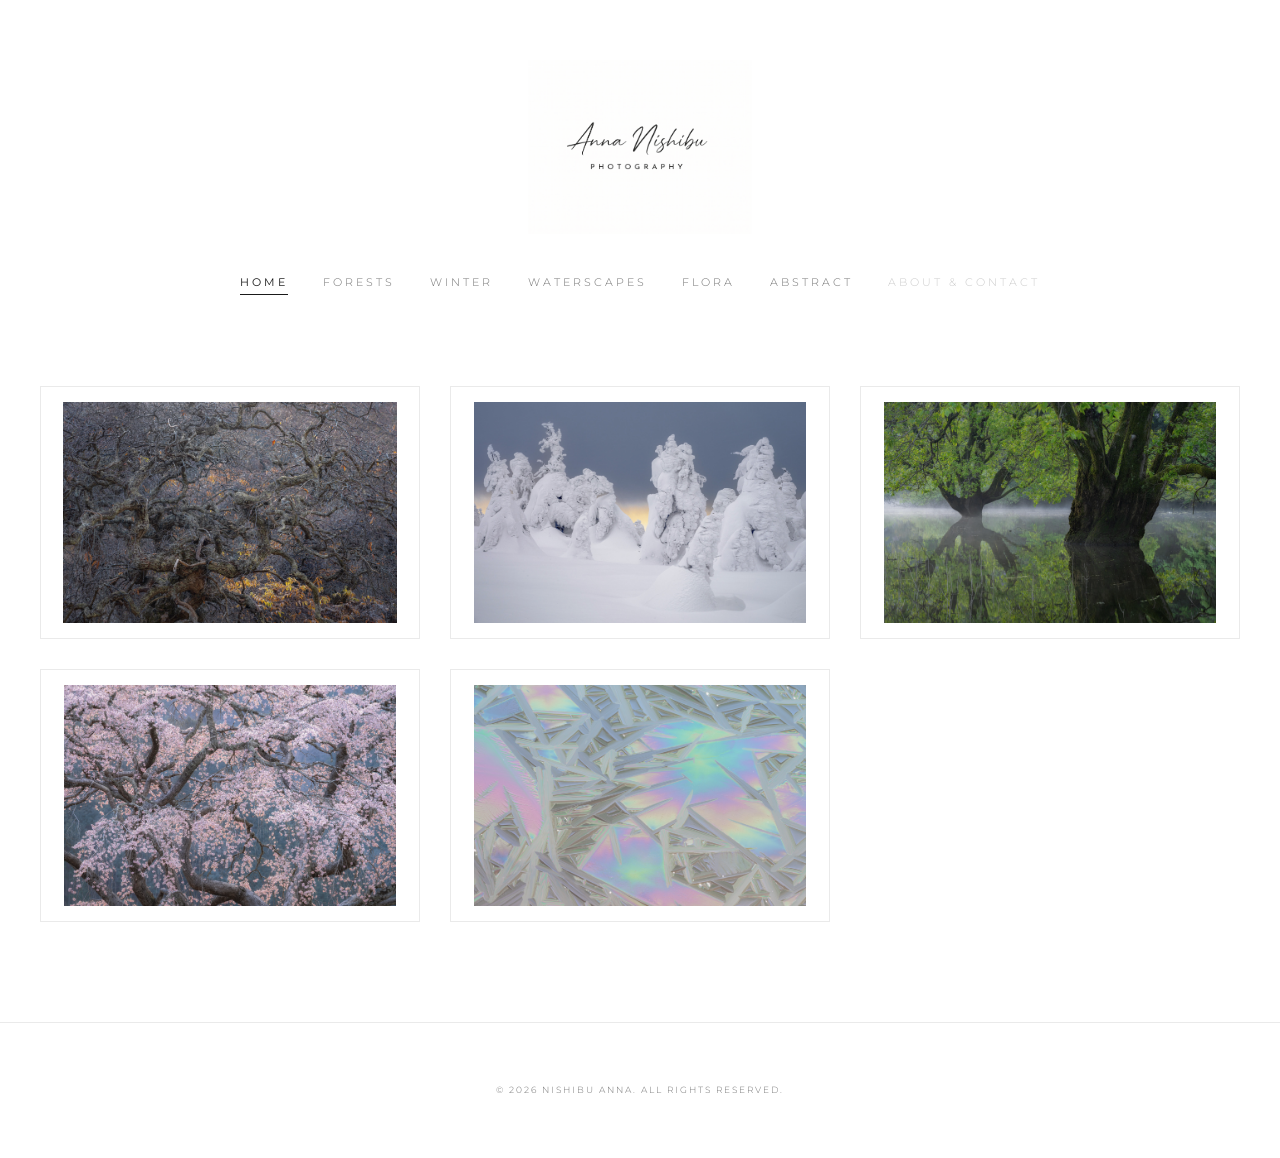
==== index.html @ f33d3ad3 "initial commit" ====
<!DOCTYPE html>
<html lang="ja">
<head>
    <meta charset="UTF-8">
    <meta name="viewport" content="width=device-width, initial-scale=1.0">
    <title>Nishibu Anna Photography | Portfolio</title>
    <meta name="description" content="Nishibu Anna's photography portfolio. Capturing forests, winter mountains, streams, flora, and nature abstracts with a minimalist and chic aesthetic.">
    <link rel="stylesheet" href="style.css">
</head>
<body>

    <header>
        <div class="logo-container">
            <a href="index.html">
                <img src="images/logo.png" alt="Nishibu Anna Photography Logo">
            </a>
        </div>
        <nav class="main-nav">
            <ul>
                <li><a href="index.html" class="active">Home</a></li>
                <li><a href="gallery.html?genre=forest">Forests</a></li>
                <li><a href="gallery.html?genre=winter">Winter</a></li>
                <li><a href="gallery.html?genre=water">Waterscapes</a></li>
                <li><a href="gallery.html?genre=flora">Flora</a></li>
                <li><a href="gallery.html?genre=abstract">Abstract</a></li>
                <li><a href="about.html" class="nav-disabled">About & Contact</a></li>
            </ul>
        </nav>
    </header>

    <main>
        <section class="showcase-grid fade-in">
            <!-- Forest Genre -->
            <div class="genre-card" onclick="location.href='gallery.html?genre=forest'">
                <img src="images/forest_top.jpg" alt="Forests & Woodlands Photography Cover">
                <div class="genre-card-overlay">
                    <h2 class="genre-title">FORESTS</h2>
                    <span class="genre-subtitle">View Gallery</span>
                </div>
            </div>
            
            <!-- Winter Genre -->
            <div class="genre-card" onclick="location.href='gallery.html?genre=winter'">
                <img src="images/winter_top.jpg" alt="Snow & Winter Landscapes Photography Cover">
                <div class="genre-card-overlay">
                    <h2 class="genre-title">WINTER</h2>
                    <span class="genre-subtitle">View Gallery</span>
                </div>
            </div>

            <!-- Water Genre -->
            <div class="genre-card" onclick="location.href='gallery.html?genre=water'">
                <img src="images/water_top.jpg" alt="Waterscapes & Streams Photography Cover">
                <div class="genre-card-overlay">
                    <h2 class="genre-title">WATERSCAPES</h2>
                    <span class="genre-subtitle">View Gallery</span>
                </div>
            </div>

            <!-- Flora Genre -->
            <div class="genre-card" onclick="location.href='gallery.html?genre=flora'">
                <img src="images/flora_top.jpg" alt="Flora & Blossoms Photography Cover">
                <div class="genre-card-overlay">
                    <h2 class="genre-title">FLORA</h2>
                    <span class="genre-subtitle">View Gallery</span>
                </div>
            </div>

            <!-- Abstract Genre -->
            <div class="genre-card" onclick="location.href='gallery.html?genre=abstract'">
                <img src="images/abstract_top.jpg" alt="Nature Abstract & Patterns Photography Cover">
                <div class="genre-card-overlay">
                    <h2 class="genre-title">ABSTRACT</h2>
                    <span class="genre-subtitle">View Gallery</span>
                </div>
            </div>
        </section>
    </main>

    <footer>
        <p class="footer-text">&copy; 2026 Nishibu Anna. All Rights Reserved.</p>
    </footer>

    <script src="main.js"></script>
</body>
</html>
---- style.css ----
/* Google Fonts Import */
@import url('https://fonts.googleapis.com/css2?family=Cormorant+Garamond:ital,wght@0,300;0,400;0,500;1,300&family=Montserrat:wght@200;300;400;500&display=swap');

:root {
    --bg-color: #ffffff;
    --bg-alt: #fafafa;
    --text-color: #1a1a1a;
    --text-muted: #767676;
    --border-color: #eaeaea;
    --accent-color: #8c786c; /* シックなウォームトープ */
    --font-serif: 'Cormorant Garamond', Georgia, serif;
    --font-sans: 'Montserrat', -apple-system, BlinkMacSystemFont, "Segoe UI", Roboto, sans-serif;
    --transition-smooth: all 0.7s cubic-bezier(0.16, 1, 0.3, 1);
    --transition-quick: all 0.3s ease;
}

/* Reset and Base Styles */
* {
    box-sizing: border-box;
    margin: 0;
    padding: 0;
}

html {
    scroll-behavior: smooth;
    background-color: var(--bg-color);
}

body {
    font-family: var(--font-serif);
    color: var(--text-color);
    background-color: var(--bg-color);
    line-height: 1.6;
    -webkit-font-smoothing: antialiased;
    overflow-x: hidden;
}

/* Scrollbar styling */
::-webkit-scrollbar {
    width: 6px;
    height: 6px;
}
::-webkit-scrollbar-track {
    background: var(--bg-color);
}
::-webkit-scrollbar-thumb {
    background: #e0e0e0;
    border-radius: 3px;
}
::-webkit-scrollbar-thumb:hover {
    background: #c0c0c0;
}

a {
    color: inherit;
    text-decoration: none;
    transition: var(--transition-quick);
}

/* Typography Utility */
.serif-light { font-family: var(--font-serif); font-weight: 300; }
.sans-light { font-family: var(--font-sans); font-weight: 200; letter-spacing: 2px; }

/* Layout Components */
header {
    padding: 60px 40px 30px;
    display: flex;
    flex-direction: column;
    align-items: center;
    border-bottom: 1px solid transparent;
}

/* ロゴコンテナ：横長PNG署名ロゴに対応 */
.logo-container {
    width: 540px;
    height: 174px;
    margin-bottom: 25px;
    opacity: 0.95;
    transition: var(--transition-smooth);
}

.logo-container img {
    width: 100%;
    height: 100%;
    object-fit: contain;
}

.logo-container:hover {
    opacity: 0.7;
    transform: scale(0.98);
}

.main-nav {
    margin-top: 10px;
}

.main-nav ul {
    list-style: none;
    display: flex;
    gap: 35px;
    justify-content: center;
    flex-wrap: wrap;
}

.main-nav a {
    font-family: var(--font-sans);
    font-size: 11px;
    font-weight: 300;
    letter-spacing: 3px;
    text-transform: uppercase;
    color: var(--text-muted);
    position: relative;
    padding: 6px 0;
}

.main-nav a::after {
    content: '';
    position: absolute;
    bottom: 0;
    left: 50%;
    width: 0;
    height: 1px;
    background-color: var(--text-color);
    transition: var(--transition-quick);
    transform: translateX(-50%);
}

.main-nav a:hover {
    color: var(--text-color);
}

.main-nav a:hover::after,
.main-nav a.active::after {
    width: 100%;
}

.main-nav a.active {
    color: var(--text-color);
    font-weight: 400;
}

.main-nav a.nav-disabled {
    color: #cccccc;
    cursor: not-allowed;
    pointer-events: none;
}

/* Main Content Area */
main {
    max-width: 1400px;
    margin: 0 auto;
    padding: 40px 40px 100px;
    min-height: calc(100vh - 350px);
}

/* Home Page: Genre Showcase */
.showcase-grid {
    display: grid;
    grid-template-columns: repeat(3, 1fr);
    gap: 30px;
    margin-top: 20px;
}

.genre-card {
    position: relative;
    aspect-ratio: 3 / 2;
    overflow: hidden;
    background-color: var(--bg-color);
    border: 1px solid var(--border-color);
    cursor: pointer;
    display: flex;
    justify-content: center;
    align-items: center;
}

.genre-card img {
    width: 100%;
    height: 100%;
    object-fit: contain;
    padding: 15px;
    filter: grayscale(10%) contrast(95%);
    transition: var(--transition-smooth);
}

.genre-card-overlay {
    position: absolute;
    top: 0;
    left: 0;
    width: 100%;
    height: 100%;
    background: rgba(0, 0, 0, 0);
    display: flex;
    flex-direction: column;
    justify-content: center;
    align-items: center;
    padding: 20px;
    transition: var(--transition-smooth);
}

.genre-title {
    font-family: var(--font-serif);
    font-size: 28px;
    font-weight: 300;
    color: var(--bg-color);
    text-shadow: 0 2px 10px rgba(0,0,0,0.2);
    letter-spacing: 3px;
    margin-bottom: 8px;
    transform: translateY(15px);
    opacity: 0;
    transition: var(--transition-smooth);
}

.genre-subtitle {
    font-family: var(--font-sans);
    font-size: 9px;
    font-weight: 300;
    letter-spacing: 4px;
    text-transform: uppercase;
    color: rgba(255, 255, 255, 0.85);
    text-shadow: 0 2px 5px rgba(0,0,0,0.2);
    transform: translateY(15px);
    opacity: 0;
    transition: var(--transition-smooth);
}

.genre-card:hover img {
    transform: scale(1.02);
    filter: grayscale(0%) contrast(100%);
}

.genre-card:hover .genre-card-overlay {
    background: rgba(0, 0, 0, 0.4);
}

.genre-card:hover .genre-title {
    transform: translateY(0);
    opacity: 1;
}

.genre-card:hover .genre-subtitle {
    transform: translateY(0);
    opacity: 1;
}

/* Gallery Page: Grid Layout */
.gallery-header {
    text-align: center;
    margin-bottom: 60px;
}

.gallery-header h1 {
    font-size: 36px;
    font-weight: 300;
    letter-spacing: 3px;
    text-transform: uppercase;
    margin-bottom: 10px;
}

.gallery-header p {
    font-family: var(--font-sans);
    font-size: 11px;
    font-weight: 300;
    color: var(--text-muted);
    letter-spacing: 2px;
}

.gallery-grid {
    display: grid;
    grid-template-columns: repeat(auto-fill, minmax(360px, 1fr));
    gap: 30px;
}

.gallery-item {
    position: relative;
    overflow: hidden;
    background-color: var(--bg-alt);
    cursor: pointer;
    transition: var(--transition-quick);
    width: 100%;
    aspect-ratio: 3 / 2;
}

.gallery-item img {
    width: 100%;
    height: 100%;
    object-fit: cover;
    display: block;
    filter: grayscale(5%) contrast(98%);
    transition: var(--transition-smooth);
}

.gallery-item-info {
    position: absolute;
    top: 0;
    left: 0;
    width: 100%;
    height: 100%;
    background-color: rgba(255, 255, 255, 0.92);
    display: flex;
    flex-direction: column;
    justify-content: center;
    align-items: center;
    opacity: 0;
    transition: var(--transition-quick);
    padding: 20px;
    border: 1px solid var(--border-color);
}

.gallery-item-title {
    font-family: var(--font-serif);
    font-size: 20px;
    font-weight: 300;
    letter-spacing: 1px;
    margin-bottom: 5px;
    transform: translateY(15px);
    transition: var(--transition-smooth);
}

.gallery-item-desc {
    font-family: var(--font-sans);
    font-size: 9px;
    font-weight: 300;
    letter-spacing: 2px;
    text-transform: uppercase;
    color: var(--text-muted);
    transform: translateY(15px);
    transition: var(--transition-smooth);
}

.gallery-item:hover img {
    transform: scale(1.02);
}

.gallery-item:hover .gallery-item-info {
    opacity: 1;
}

.gallery-item:hover .gallery-item-title,
.gallery-item:hover .gallery-item-desc {
    transform: translateY(0);
}

/* Lightbox Modal */
.lightbox {
    position: fixed;
    top: 0;
    left: 0;
    width: 100%;
    height: 100%;
    background-color: rgba(255, 255, 255, 0.98);
    display: flex;
    justify-content: center;
    align-items: center;
    z-index: 1000;
    opacity: 0;
    pointer-events: none;
    transition: opacity 0.5s cubic-bezier(0.16, 1, 0.3, 1);
}

.lightbox.active {
    opacity: 1;
    pointer-events: auto;
}

.lightbox-content {
    position: relative;
    max-width: 85%;
    max-height: 80vh;
    display: flex;
    flex-direction: column;
    align-items: center;
}

.lightbox-img {
    max-width: 100%;
    max-height: 75vh;
    object-fit: contain;
    box-shadow: 0 10px 40px rgba(0,0,0,0.06);
    opacity: 0;
    transform: scale(0.97);
    transition: all 0.5s cubic-bezier(0.16, 1, 0.3, 1);
}

.lightbox.active .lightbox-img {
    opacity: 1;
    transform: scale(1);
}

.lightbox-caption {
    margin-top: 20px;
    text-align: center;
}

.lightbox-title {
    font-family: var(--font-serif);
    font-size: 18px;
    font-weight: 300;
    letter-spacing: 1px;
    margin-bottom: 2px;
}

.lightbox-desc {
    font-family: var(--font-sans);
    font-size: 9px;
    font-weight: 300;
    letter-spacing: 2px;
    text-transform: uppercase;
    color: var(--text-muted);
}

.lightbox-close {
    position: absolute;
    top: 40px;
    right: 40px;
    background: none;
    border: none;
    font-size: 24px;
    cursor: pointer;
    color: var(--text-color);
    font-family: var(--font-sans);
    font-weight: 200;
    width: 40px;
    height: 40px;
    display: flex;
    justify-content: center;
    align-items: center;
    transition: var(--transition-quick);
}

.lightbox-close:hover {
    transform: rotate(90deg) scale(1.1);
    opacity: 0.6;
}

.lightbox-nav {
    position: absolute;
    top: 50%;
    transform: translateY(-50%);
    background: none;
    border: none;
    font-size: 32px;
    font-weight: 100;
    cursor: pointer;
    color: var(--text-color);
    padding: 20px;
    transition: var(--transition-quick);
    user-select: none;
}

.lightbox-nav:hover {
    opacity: 0.5;
}

.lightbox-prev {
    left: 40px;
}

.lightbox-next {
    right: 40px;
}

/* About & Contact Page Layout */
.about-container {
    display: grid;
    grid-template-columns: 5fr 7fr;
    gap: 80px;
    align-items: start;
    margin-top: 20px;
}

.about-image {
    width: 100%;
    aspect-ratio: 3 / 4;
    overflow: hidden;
    background-color: var(--bg-alt);
}

.about-image img {
    width: 100%;
    height: 100%;
    object-fit: cover;
    filter: grayscale(15%);
}

.about-content h2 {
    font-size: 32px;
    font-weight: 300;
    letter-spacing: 1px;
    margin-bottom: 25px;
}

.about-text {
    font-size: 15px;
    color: var(--text-muted);
    margin-bottom: 40px;
    line-height: 1.8;
}

.about-text p {
    margin-bottom: 15px;
}

.contact-section h3 {
    font-size: 18px;
    font-weight: 400;
    font-family: var(--font-sans);
    letter-spacing: 2px;
    margin-bottom: 25px;
    text-transform: uppercase;
}

.contact-form {
    display: flex;
    flex-direction: column;
    gap: 25px;
}

.form-group {
    display: flex;
    flex-direction: column;
    position: relative;
}

.form-group input,
.form-group textarea {
    border: none;
    border-bottom: 1px solid #dcdcdc;
    padding: 10px 0;
    font-family: var(--font-serif);
    font-size: 15px;
    background: transparent;
    outline: none;
    transition: var(--transition-quick);
}

.form-group label {
    position: absolute;
    left: 0;
    top: 10px;
    font-family: var(--font-sans);
    font-size: 10px;
    font-weight: 300;
    letter-spacing: 2px;
    text-transform: uppercase;
    color: var(--text-muted);
    pointer-events: none;
    transition: var(--transition-quick);
}

.form-group input:focus ~ label,
.form-group textarea:focus ~ label,
.form-group input:not(:placeholder-shown) ~ label,
.form-group textarea:not(:placeholder-shown) ~ label {
    top: -12px;
    font-size: 8px;
    color: var(--text-color);
}

.form-group input:focus,
.form-group textarea:focus {
    border-bottom-color: var(--text-color);
}

.contact-submit {
    align-self: flex-start;
    background-color: var(--text-color);
    color: var(--bg-color);
    border: none;
    padding: 14px 45px;
    font-family: var(--font-sans);
    font-size: 10px;
    font-weight: 400;
    letter-spacing: 3px;
    text-transform: uppercase;
    cursor: pointer;
    transition: var(--transition-quick);
}

.contact-submit:hover {
    background-color: var(--accent-color);
}

.social-links {
    margin-top: 40px;
    display: flex;
    gap: 20px;
}

.social-links a {
    font-family: var(--font-sans);
    font-size: 9px;
    font-weight: 300;
    letter-spacing: 2px;
    text-transform: uppercase;
    color: var(--text-muted);
}

.social-links a:hover {
    color: var(--text-color);
}

/* Footer Section */
footer {
    padding: 60px 40px;
    text-align: center;
    border-top: 1px solid var(--border-color);
}

.footer-text {
    font-family: var(--font-sans);
    font-size: 9px;
    font-weight: 300;
    letter-spacing: 2px;
    color: var(--text-muted);
    text-transform: uppercase;
}

/* Fade-in Animation Utility */
.fade-in {
    opacity: 0;
    transform: translateY(20px);
    transition: opacity 0.8s ease, transform 0.8s ease;
}

.fade-in.appear {
    opacity: 1;
    transform: translateY(0);
}

/* Responsive adjustments */
@media (max-width: 1024px) {
    .showcase-grid {
        grid-template-columns: repeat(2, 1fr);
    }
    .about-container {
        grid-template-columns: 1fr;
        gap: 50px;
    }
    .about-image {
        max-height: 450px;
    }
}

@media (max-width: 768px) {
    header {
        padding: 40px 20px 20px;
    }
    .logo-container {
        width: 360px;
        height: 116px;
        margin-bottom: 15px;
    }
    .main-nav ul {
        gap: 20px;
    }
    main {
        padding: 20px 20px 60px;
    }
    .showcase-grid {
        grid-template-columns: 1fr;
        gap: 20px;
    }
    .gallery-grid {
        columns: 2 250px;
    }
    .lightbox-close {
        top: 20px;
        right: 20px;
    }
    .lightbox-nav {
        padding: 10px;
    }
    .lightbox-prev {
        left: 10px;
    }
    .lightbox-next {
        right: 10px;
    }
}
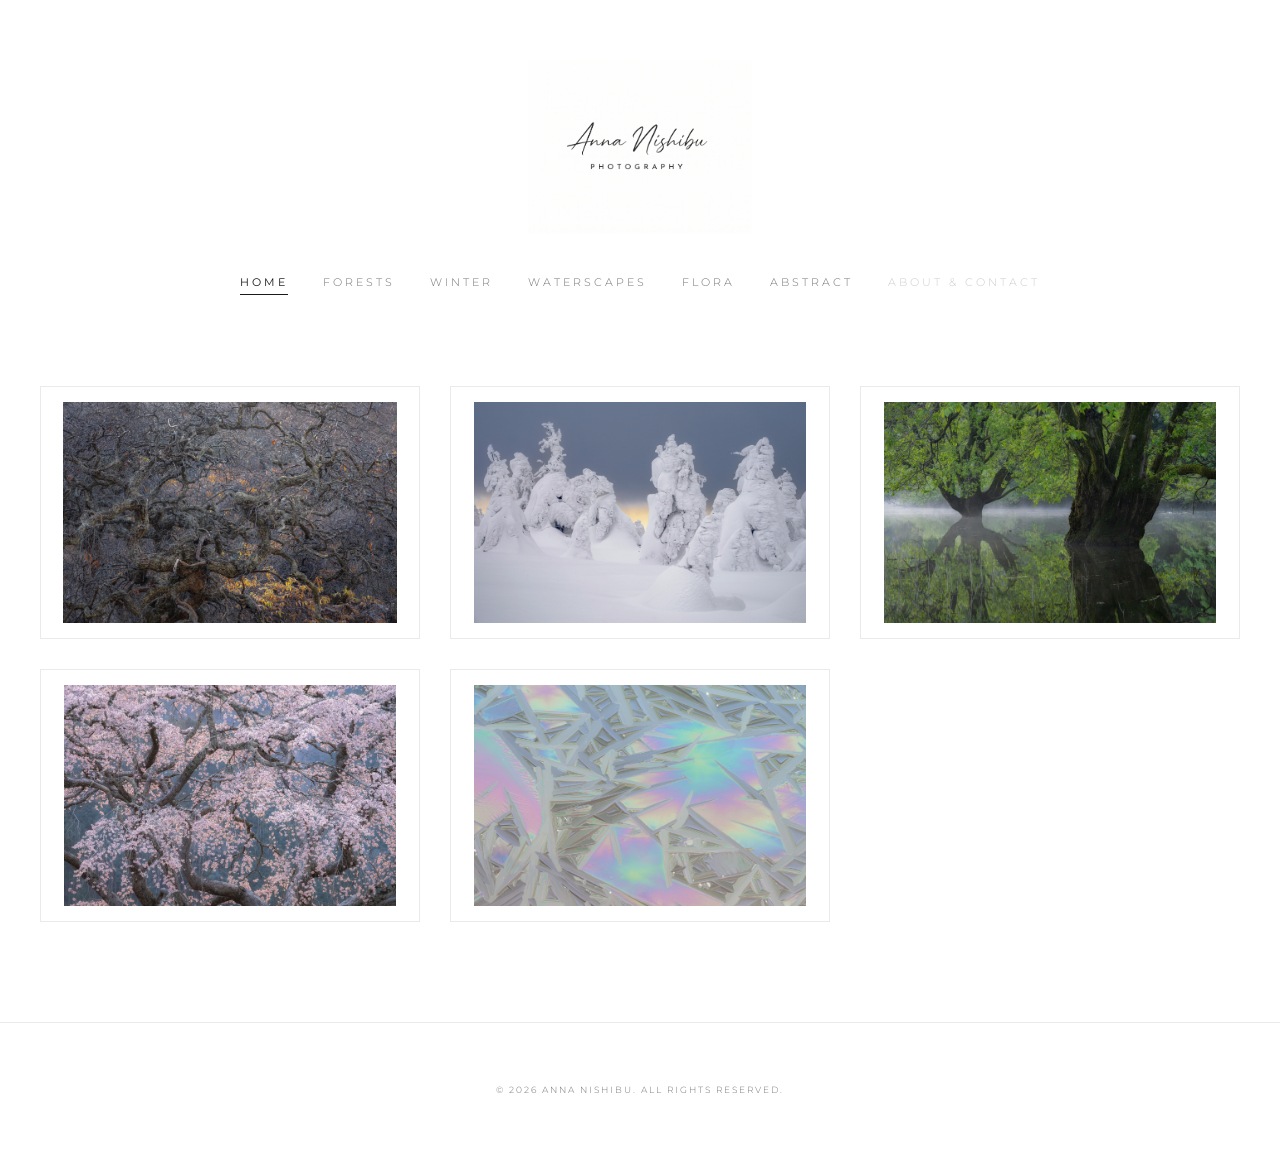
==== commit 5b5d3b4b: "fix logo size on mobile, fix footer name order" ====
--- a/index.html
+++ b/index.html
@@ -78,7 +78,7 @@
     </main>
 
     <footer>
-        <p class="footer-text">&copy; 2026 Nishibu Anna. All Rights Reserved.</p>
+        <p class="footer-text">&copy; 2026 Anna Nishibu. All Rights Reserved.</p>
     </footer>
 
     <script src="main.js"></script>
--- a/style.css
+++ b/style.css
@@ -646,8 +646,8 @@
         padding: 40px 20px 20px;
     }
     .logo-container {
-        width: 360px;
-        height: 116px;
+        width: 440px;
+        height: 142px;
         margin-bottom: 15px;
     }
     .main-nav ul {
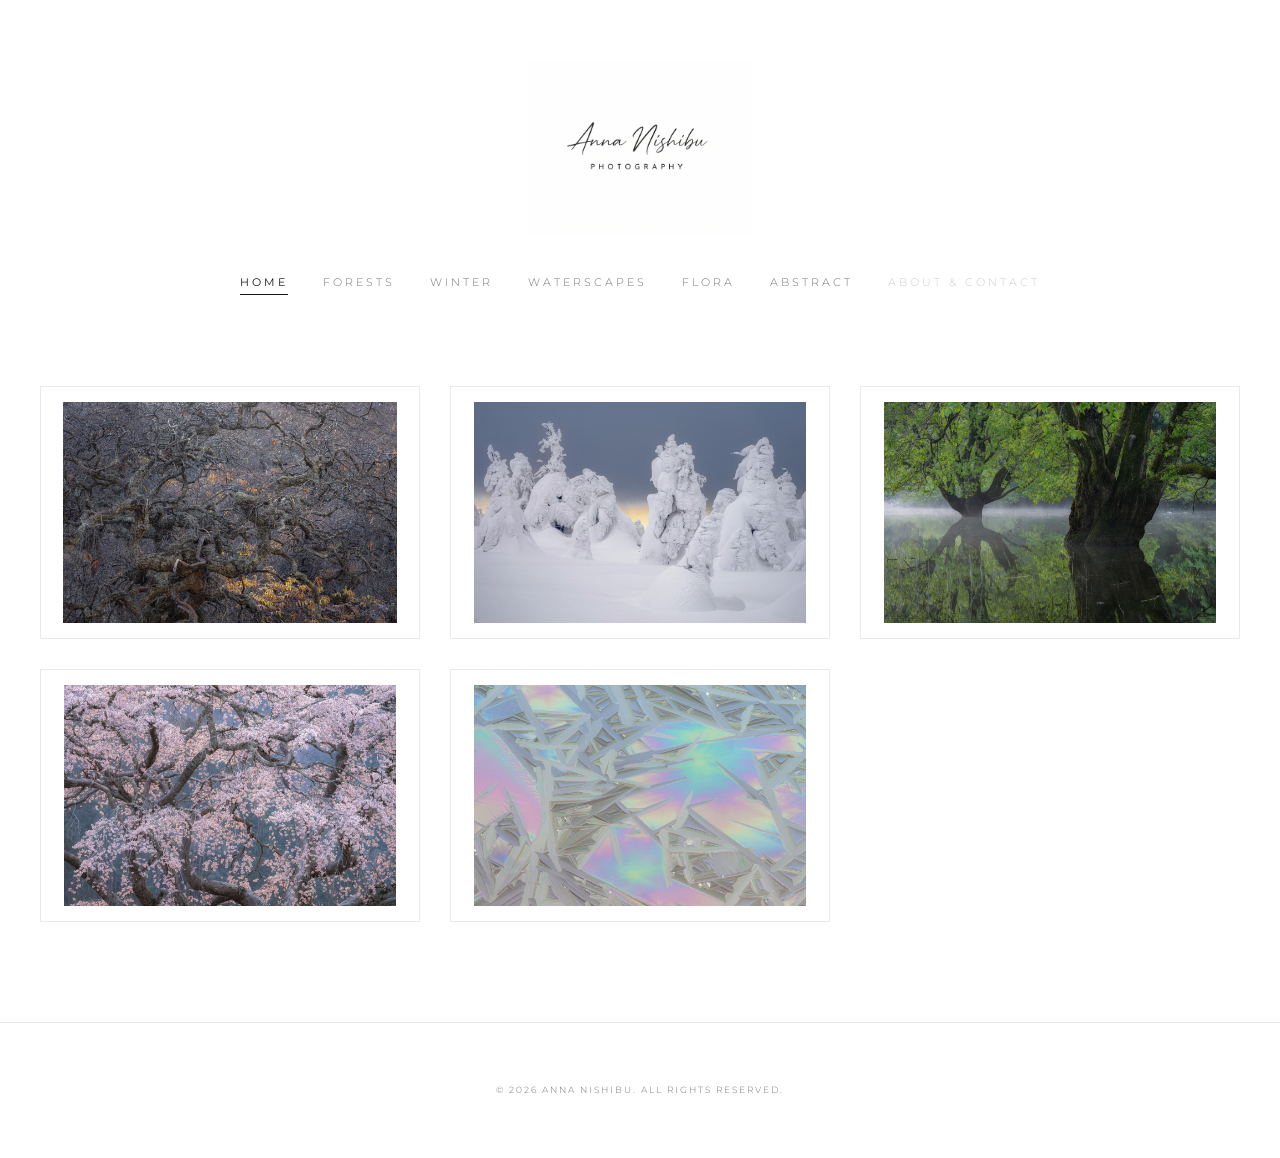
==== commit a176c390: "fix: lightbox image flicker on navigation, update link preview to nana__2435" ====
--- a/index.html
+++ b/index.html
@@ -3,8 +3,8 @@
 <head>
     <meta charset="UTF-8">
     <meta name="viewport" content="width=device-width, initial-scale=1.0">
-    <title>Nishibu Anna Photography | Portfolio</title>
-    <meta name="description" content="Nishibu Anna's photography portfolio. Capturing forests, winter mountains, streams, flora, and nature abstracts with a minimalist and chic aesthetic.">
+    <title>nana__2435 Photography | Portfolio</title>
+    <meta name="description" content="nana__2435's photography portfolio. Capturing forests, winter mountains, streams, flora, and nature abstracts with a minimalist and chic aesthetic.">
     <link rel="stylesheet" href="style.css">
 </head>
 <body>
--- a/style.css
+++ b/style.css
@@ -249,7 +249,7 @@
 }
 
 .gallery-header h1 {
-    font-size: 36px;
+    font-size: 26px;
     font-weight: 300;
     letter-spacing: 3px;
     text-transform: uppercase;
@@ -378,12 +378,9 @@
     box-shadow: 0 10px 40px rgba(0,0,0,0.06);
     opacity: 0;
     transform: scale(0.97);
-    transition: all 0.5s cubic-bezier(0.16, 1, 0.3, 1);
-}
-
-.lightbox.active .lightbox-img {
-    opacity: 1;
-    transform: scale(1);
+    /* opacity/transform はJS側で制御するため transition のみ定義 */
+    transition: opacity 0.4s cubic-bezier(0.16, 1, 0.3, 1),
+                transform 0.4s cubic-bezier(0.16, 1, 0.3, 1);
 }
 
 .lightbox-caption {
